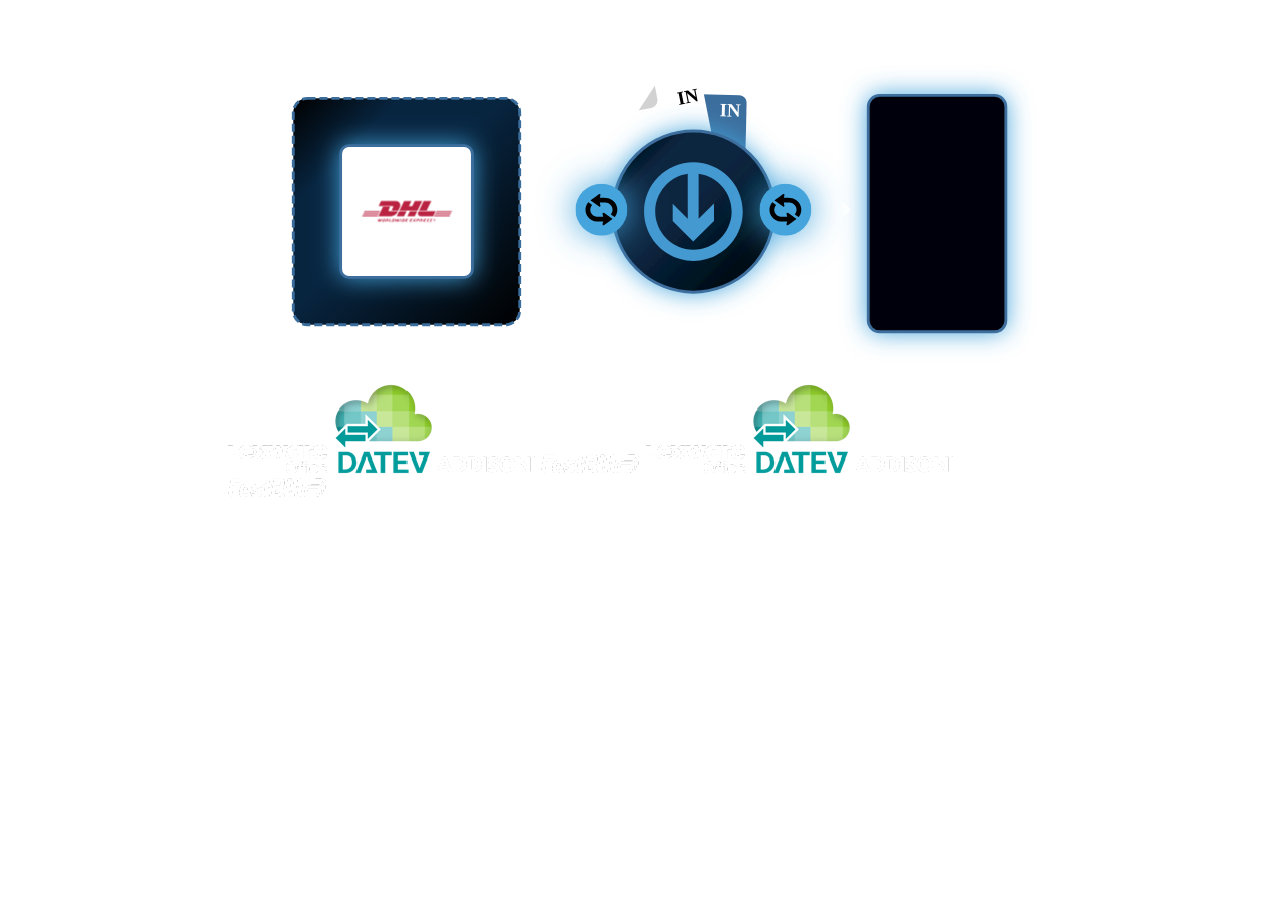
==== index-light.html @ 28462beb "Add files via upload" ====
<!DOCTYPE html>
<html lang="de">
<head>
  <meta charset="UTF-8">
  <meta name="viewport" content="width=device-width, initial-scale=1.0">
  <title>GetMyInvoices Header — Light</title>
  <link rel="stylesheet" href="style.css">
</head>
<body class="light">

  <!--
    LIGHT-VARIANTE des GetMyInvoices Headers.
    Struktur identisch zu index.html — nur <body class="light">
    aktiviert die hellen Theme-Tokens in style.css.
    Falls am Header etwas geändert wird, muss es in BEIDEN Files passieren
    (oder eine Build-Pipeline einrichten).
  -->

  <div class="header-graphic anim-on">

    <!-- ═══════════════════════════════════════════════════════════
         INLINE-SVG: statische Komposition
         ═══════════════════════════════════════════════════════════ -->
    <svg class="bg-svg" viewBox="0 0 824.38 344" xmlns="http://www.w3.org/2000/svg" aria-hidden="true">
      <defs>

        <linearGradient id="bgGradient" x1="0" y1="0" x2="1" y2="1">
          <stop offset="0%"   stop-color="#000000"/>
          <stop offset="24%"  stop-color="#082540"/>
          <stop offset="46%"  stop-color="#082540"/>
          <stop offset="100%" stop-color="#000000"/>
        </linearGradient>

        <filter id="cyanGlow" x="-50%" y="-50%" width="200%" height="200%">
          <feGaussianBlur in="SourceAlpha" stdDeviation="12" result="blur"/>
          <feFlood flood-color="#44A4DC" flood-opacity="0.95" result="color"/>
          <feComposite in="color" in2="blur" operator="in" result="coloredBlur"/>
          <feMerge>
            <feMergeNode in="coloredBlur"/>
            <feMergeNode in="SourceGraphic"/>
          </feMerge>
        </filter>

        <filter id="cyanGlowStrong" x="-100%" y="-100%" width="300%" height="300%">
          <feGaussianBlur in="SourceAlpha" stdDeviation="18" result="blur"/>
          <feFlood flood-color="#44A4DC" flood-opacity="1" result="color"/>
          <feComposite in="color" in2="blur" operator="in" result="coloredBlur"/>
          <feMerge>
            <feMergeNode in="coloredBlur"/>
            <feMergeNode in="SourceGraphic"/>
          </feMerge>
        </filter>

      </defs>

      <g filter="url(#cyanGlow)">
        <rect x="640.54" y="55.31" width="137.67" height="236.53"
              rx="11.29" ry="11.29"
              fill="#060608" stroke="#3c6e9d" stroke-width="2.85"/>
      </g>

      <g fill="#fff">
        <path d="M 286.6 174.19 L 319.55 174.00
                 a 3.95 3.95 0 0 0 3.92 -3.97 v -0.68
                 a 3.95 3.95 0 0 0 -3.97 -3.92 L 286.55 165.62
                 a 3.95 3.95 0 0 0 -3.92 3.97 v 0.68
                 a 3.95 3.95 0 0 0 3.97 3.92 z"/>
        <path d="M 322.22 159.07 l 9.79 9.2 a 1.94 1.94 0 0 1 0 2.82
                 l -9.79 9.2 a 1.27 1.27 0 0 1 -1.75 0
                 a 1.13 1.13 0 0 1 -0.36 -0.82 v -19.59
                 a 1.16 1.16 0 0 1 1.24 -1.16
                 a 1.27 1.27 0 0 1 0.87 0.34"/>
      </g>

      <g fill="#fff">
        <path d="M 576.29 174.19 L 609.24 174.00
                 a 3.95 3.95 0 0 0 3.92 -3.97 v -0.68
                 a 3.95 3.95 0 0 0 -3.97 -3.92 L 576.24 165.62
                 a 3.95 3.95 0 0 0 -3.92 3.97 v 0.68
                 a 3.95 3.95 0 0 0 3.97 3.92 z"/>
        <path d="M 611.91 159.07 l 9.79 9.2 a 1.94 1.94 0 0 1 0 2.82
                 l -9.79 9.2 a 1.27 1.27 0 0 1 -1.75 0
                 a 1.13 1.13 0 0 1 -0.36 -0.82 v -19.59
                 a 1.16 1.16 0 0 1 1.24 -1.16
                 a 1.27 1.27 0 0 1 0.87 0.34"/>
      </g>

      <image href="assets/invoices.svg" x="411" y="38" width="108" height="106"/>

      <g filter="url(#cyanGlow)">
        <circle cx="465.63" cy="171.55" r="80.62"
                fill="url(#bgGradient)" stroke="#3c6e9d" stroke-width="3"/>
      </g>

      <path fill="#4499d1" d="M465.63,122.19 c-27.25,0-49.36,22.11-49.36,49.36
                              s22.11,49.36,49.36,49.36 s49.36-22.11,49.36-49.36
                              s-22.11-49.36-49.36-49.36 z
                              M465.63,209.77 c-21.08,0-38.22-17.14-38.22-38.22
                              c0-19.16,14.16-35.06,32.56-37.8 v44.96
                              l-15.08-14.96 v17.31 l20.57,20.57 l20.74-20.57
                              v-17.48 l-15.34,15.21 v-45.1
                              c18.61,2.56,32.99,18.55,32.99,37.85
                              c0,21.08-17.14,38.22-38.22,38.22 z"/>

      <g filter="url(#cyanGlowStrong)">
        <image href="assets/return-arrow.svg" x="347.64" y="143.73" width="51.93" height="51.93"/>
      </g>

      <g filter="url(#cyanGlowStrong)">
        <image href="assets/return-arrow.svg" x="531.71" y="143.73" width="51.93" height="51.93"/>
      </g>

      <rect x="65.31" y="58.28" width="226.54" height="226.54"
            rx="14.17" ry="14.17"
            fill="url(#bgGradient)"
            stroke="#3c6e9d" stroke-width="2.85"
            stroke-dasharray="8,4"/>

      <g filter="url(#cyanGlow)">
        <rect x="112.67" y="105.64" width="131.82" height="131.82"
              rx="8.25" ry="8.25"
              fill="#fff"
              stroke="#3c6e9d" stroke-width="2.85"/>
      </g>

      <image href="assets/dhl.png" x="128.5" y="154" width="100" height="35"
             preserveAspectRatio="xMidYMid meet"/>

    </svg>


    <!-- ═══════════════════════════════════════════════════════════
         8 PORTAL-LOGOS auf dem Rechteck-Pfad
         ═══════════════════════════════════════════════════════════ -->
    <div class="logos-orbit">
      <div class="logo-anchor" style="--start-frac: 0.05;">
        <div class="logo-box"><img src="assets/google.svg" alt="Google"></div>
      </div>
      <div class="logo-anchor" style="--start-frac: 0.174;">
        <div class="logo-box"><img src="assets/facebook.svg" alt="Facebook"></div>
      </div>
      <div class="logo-anchor" style="--start-frac: 0.30;">
        <div class="logo-box"><img src="assets/adobe.svg" alt="Adobe"></div>
      </div>
      <div class="logo-anchor" style="--start-frac: 0.424;">
        <div class="logo-box"><img src="assets/google.svg" alt="Google"></div>
      </div>
      <div class="logo-anchor" style="--start-frac: 0.55;">
        <div class="logo-box"><img src="assets/spotify.svg" alt="Spotify"></div>
      </div>
      <div class="logo-anchor" style="--start-frac: 0.674;">
        <div class="logo-box"><img src="assets/vodafone.svg" alt="Vodafone"></div>
      </div>
      <div class="logo-anchor" style="--start-frac: 0.80;">
        <div class="logo-box"><img src="assets/openai.svg" alt="OpenAI"></div>
      </div>
      <div class="logo-anchor" style="--start-frac: 0.924;">
        <div class="logo-box"><img src="assets/amazon.svg" alt="Amazon"></div>
      </div>
    </div>


    <!-- ═══════════════════════════════════════════════════════════
         SMARTPHONE-INHALT — Endlos-Scroll der Export-Ziele
         ═══════════════════════════════════════════════════════════ -->
    <div class="phone-content">
      <div class="phone-scroll">
        <img src="assets/lexware-office.png" alt="Lexware Office">
        <img src="assets/datev.png"          alt="DATEV">
        <img src="assets/addison.png"        alt="Addison">
        <img src="assets/fastbill.png"       alt="FastBill">
        <img src="assets/lexware-office.png" alt="" aria-hidden="true">
        <img src="assets/datev.png"          alt="" aria-hidden="true">
        <img src="assets/addison.png"        alt="" aria-hidden="true">
        <img src="assets/fastbill.png"       alt="" aria-hidden="true">
      </div>
    </div>

  </div>

</body>
</html>
---- style.css ----
/* ═══════════════════════════════════════════════════════════════════════
   GetMyInvoices Website-Header — Stylesheet
   Dark-Theme = Default. Light-Theme via <body class="light"> (siehe unten).
   ═══════════════════════════════════════════════════════════════════════ */


/* ─── 1. Theme-Tokens ────────────────────────────────────────────────── */

:root {
  --bg-page:        #060608;     /* Seiten-Hintergrund (dark) */
  --orbit-duration: 60s;         /* Geschwindigkeit der Logo-Rotation */
  --scroll-duration: 16s;        /* Geschwindigkeit des Smartphone-Scrolls */
  --glow-color:     rgba(68, 164, 220, 0.9);   /* Cyan-Glow für Logo-Boxen */
}

body.light {
  --bg-page:        #ffffff;     /* Light-Theme: weißer Hintergrund */
}


/* ─── 2. Reset / Base ────────────────────────────────────────────────── */

* { box-sizing: border-box; }

body {
  margin: 0;
  padding: 40px 20px;
  background: var(--bg-page);
  font-family: -apple-system, BlinkMacSystemFont, 'Segoe UI', Roboto, Arial, sans-serif;
}


/* ─── 3. Header-Komposition (fixe Größe der Original-Designvorlage) ──── */

.header-graphic {
  position: relative;
  width:  824px;
  height: 344px;
  margin: 0 auto;
}

.bg-svg {
  display: block;
  width:  100%;
  height: 100%;
}


/* ─── 4. Logo-Orbit (Portal-Logos auf Rechteck-Pfad) ─────────────────── */

/* Container, sitzt auf dem Mittelpunkt der Portal-Box.
   Box-Mitte in SVG-Koords: (178.58, 171.55) bei viewBox 824x344
   → links 21.67%, oben 49.87% des Containers. */
.logos-orbit {
  position: absolute;
  left: 21.67%;
  top:  49.87%;
  width:  0;
  height: 0;
}

/* Jeder Anchor wandert entlang demselben abgerundeten Rechteck.
   --start-frac (0…1) = Initial-Position auf dem Pfad. */
.logo-anchor {
  position: absolute;
  top:  0;
  left: 0;
  width:  0;
  height: 0;

  /* Pfad: 226.54×226.54-Quadrat um (0,0), Corner-Radius 14.17 */
  offset-path: path('M -99.10 -113.27
                     L  99.10 -113.27 A 14.17 14.17 0 0 1 113.27 -99.10
                     L 113.27   99.10 A 14.17 14.17 0 0 1  99.10 113.27
                     L -99.10  113.27 A 14.17 14.17 0 0 1 -113.27 99.10
                     L -113.27 -99.10 A 14.17 14.17 0 0 1 -99.10 -113.27 Z');
  offset-rotate:   0deg;                          /* Logo NICHT mit Pfad rotieren */
  offset-distance: calc(var(--start-frac) * 100%);
}

/* Logo-Box: weißer Container mit Glow. Bleibt durch offset-rotate:0deg waagerecht. */
.logo-box {
  position: absolute;
  top:  0;
  left: 0;
  width:  38px;
  height: 38px;
  margin: -19px;
  padding: 8px;
  border-radius: 7px;
  background: #fff;
  filter: drop-shadow(0 0 10px var(--glow-color));
}

.logo-box img {
  display: block;
  width:  100%;
  height: 100%;
  object-fit: contain;
}


/* ─── 5. Animation: Logo-Wanderung ───────────────────────────────────── */

/* Wird nur aktiv wenn .anim-on am .header-graphic gesetzt ist. */
.header-graphic.anim-on .logo-anchor {
  animation: walk-rect var(--orbit-duration) linear infinite;
  /* Negativer Delay verschiebt jedem Anchor seinen Startpunkt im Cycle. */
  animation-delay: calc(-1 * var(--orbit-duration) * var(--start-frac));
}

@keyframes walk-rect {
  from { offset-distance: 0%;   }
  to   { offset-distance: 100%; }
}


/* ─── 6. Smartphone-Inhalt (Endlos-Scroll der Export-Logos) ──────────── */

.phone-content {
  position: absolute;
  left:  79%;
  top:   19%;
  width:  14.3%;
  height: 63%;
  overflow: hidden;

  /* Fade-Mask: oben/unten transparent, Mitte voll sichtbar */
  -webkit-mask-image: linear-gradient(to bottom,
    transparent 0%, #000 15%, #000 85%, transparent 100%);
          mask-image: linear-gradient(to bottom,
    transparent 0%, #000 15%, #000 85%, transparent 100%);
}

.phone-scroll {
  display: flex;
  flex-direction: column;
  align-items: center;
  gap: 50px;
  padding: 40px 8px;
  animation: scroll-up var(--scroll-duration) linear infinite;
}

.phone-scroll img {
  width:  90%;
  height: auto;
  max-height: 50px;
  object-fit: contain;
  flex-shrink: 0;
}

@keyframes scroll-up {
  from { transform: translateY(0);    }
  to   { transform: translateY(-50%); }   /* halb hoch = 1 Set, dank Duplikat seamless */
}
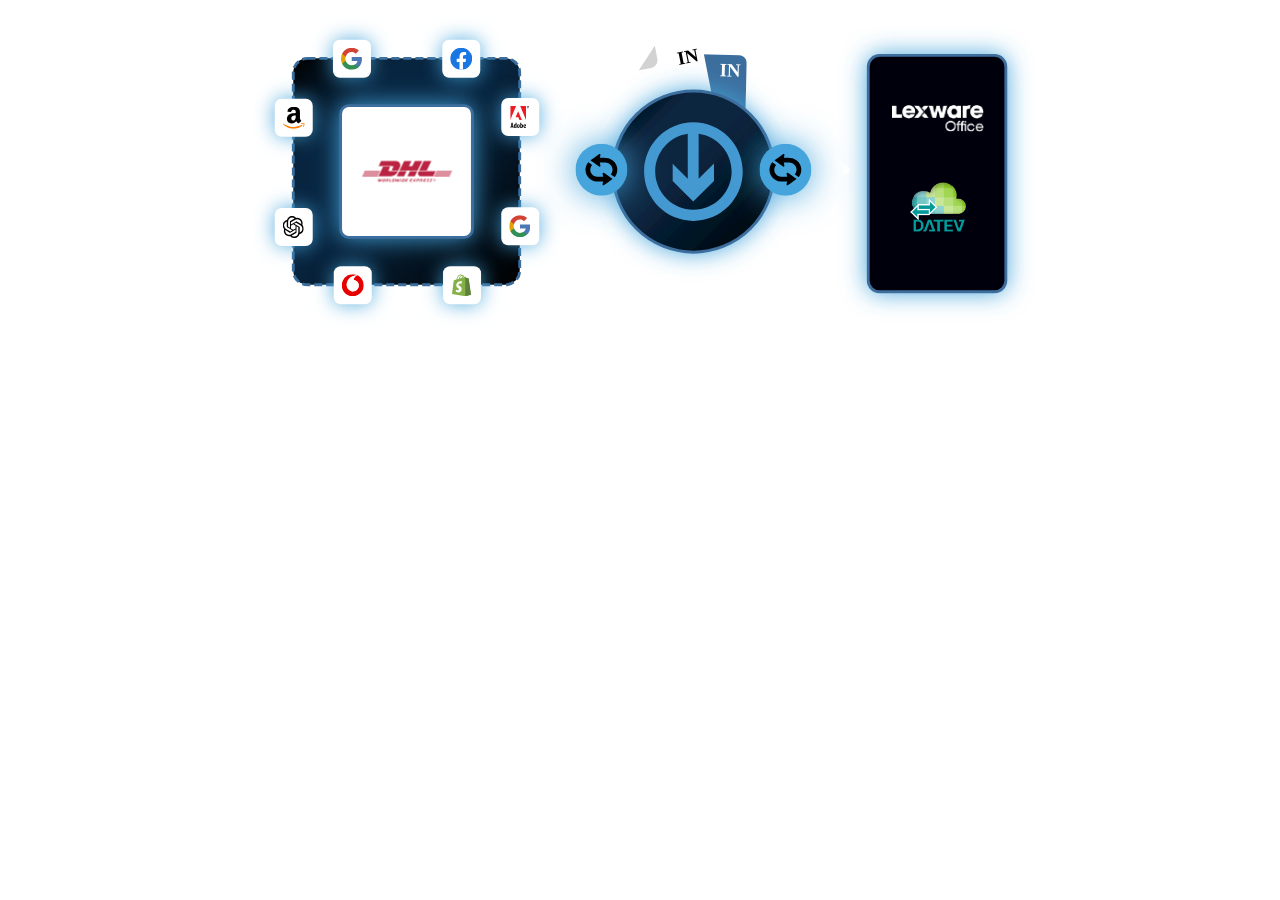
==== commit 935bc9ed: "Add files via upload" ====
--- a/index-light.html
+++ b/index-light.html
@@ -3,6 +3,7 @@
 <head>
   <meta charset="UTF-8">
   <meta name="viewport" content="width=device-width, initial-scale=1.0">
+  <meta name="color-scheme" content="dark light">
   <title>GetMyInvoices Header — Light</title>
   <link rel="stylesheet" href="style.css">
 </head>
@@ -16,7 +17,7 @@
     (oder eine Build-Pipeline einrichten).
   -->
 
-  <div class="header-graphic anim-on">
+  <div class="header-graphic">
 
     <!-- ═══════════════════════════════════════════════════════════
          INLINE-SVG: statische Komposition
@@ -129,6 +130,9 @@
     </svg>
 
 
+    <!-- Drag-Hitzone für die Logo-Rotation -->
+    <div class="orbit-hitzone" aria-hidden="true"></div>
+
     <!-- ═══════════════════════════════════════════════════════════
          8 PORTAL-LOGOS auf dem Rechteck-Pfad
          ═══════════════════════════════════════════════════════════ -->
@@ -178,5 +182,8 @@
 
   </div>
 
+  <!-- JS-Animation + Drag/Wheel-Interaktion (siehe script.js) -->
+  <script src="script.js"></script>
+
 </body>
 </html>
--- a/style.css
+++ b/style.css
@@ -7,14 +7,9 @@
 /* ─── 1. Theme-Tokens ────────────────────────────────────────────────── */
 
 :root {
-  --bg-page:        #060608;     /* Seiten-Hintergrund (dark) */
-  --orbit-duration: 60s;         /* Geschwindigkeit der Logo-Rotation */
-  --scroll-duration: 16s;        /* Geschwindigkeit des Smartphone-Scrolls */
-  --glow-color:     rgba(68, 164, 220, 0.9);   /* Cyan-Glow für Logo-Boxen */
-}
-
-body.light {
-  --bg-page:        #ffffff;     /* Light-Theme: weißer Hintergrund */
+  --orbit-duration: 60s;                         /* Geschwindigkeit der Logo-Rotation */
+  --scroll-duration: 16s;                        /* Geschwindigkeit des Smartphone-Scrolls */
+  --glow-color:     rgba(68, 164, 220, 0.9);     /* Cyan-Glow für Logo-Boxen */
 }
 
 
@@ -22,10 +17,10 @@
 
 * { box-sizing: border-box; }
 
-body {
+html, body {
   margin: 0;
-  padding: 40px 20px;
-  background: var(--bg-page);
+  padding: 0;
+  background: transparent;                       /* Transparent → für Axure-iframe-Embed */
   font-family: -apple-system, BlinkMacSystemFont, 'Segoe UI', Roboto, Arial, sans-serif;
 }
 
@@ -68,14 +63,10 @@
   width:  0;
   height: 0;
 
-  /* Pfad: 226.54×226.54-Quadrat um (0,0), Corner-Radius 14.17 */
-  offset-path: path('M -99.10 -113.27
-                     L  99.10 -113.27 A 14.17 14.17 0 0 1 113.27 -99.10
-                     L 113.27   99.10 A 14.17 14.17 0 0 1  99.10 113.27
-                     L -99.10  113.27 A 14.17 14.17 0 0 1 -113.27 99.10
-                     L -113.27 -99.10 A 14.17 14.17 0 0 1 -99.10 -113.27 Z');
-  offset-rotate:   0deg;                          /* Logo NICHT mit Pfad rotieren */
-  offset-distance: calc(var(--start-frac) * 100%);
+  /* Pfad: 226.54×226.54-Quadrat um (0,0), Corner-Radius 14.17 — einzeilig für Browser-Kompatibilität */
+  offset-path: path('M -99.1 -113.27 L 99.1 -113.27 A 14.17 14.17 0 0 1 113.27 -99.1 L 113.27 99.1 A 14.17 14.17 0 0 1 99.1 113.27 L -99.1 113.27 A 14.17 14.17 0 0 1 -113.27 99.1 L -113.27 -99.1 A 14.17 14.17 0 0 1 -99.1 -113.27 Z');
+  offset-rotate:   0deg;
+  offset-distance: calc(var(--start-frac, 0) * 100%);
 }
 
 /* Logo-Box: weißer Container mit Glow. Bleibt durch offset-rotate:0deg waagerecht. */
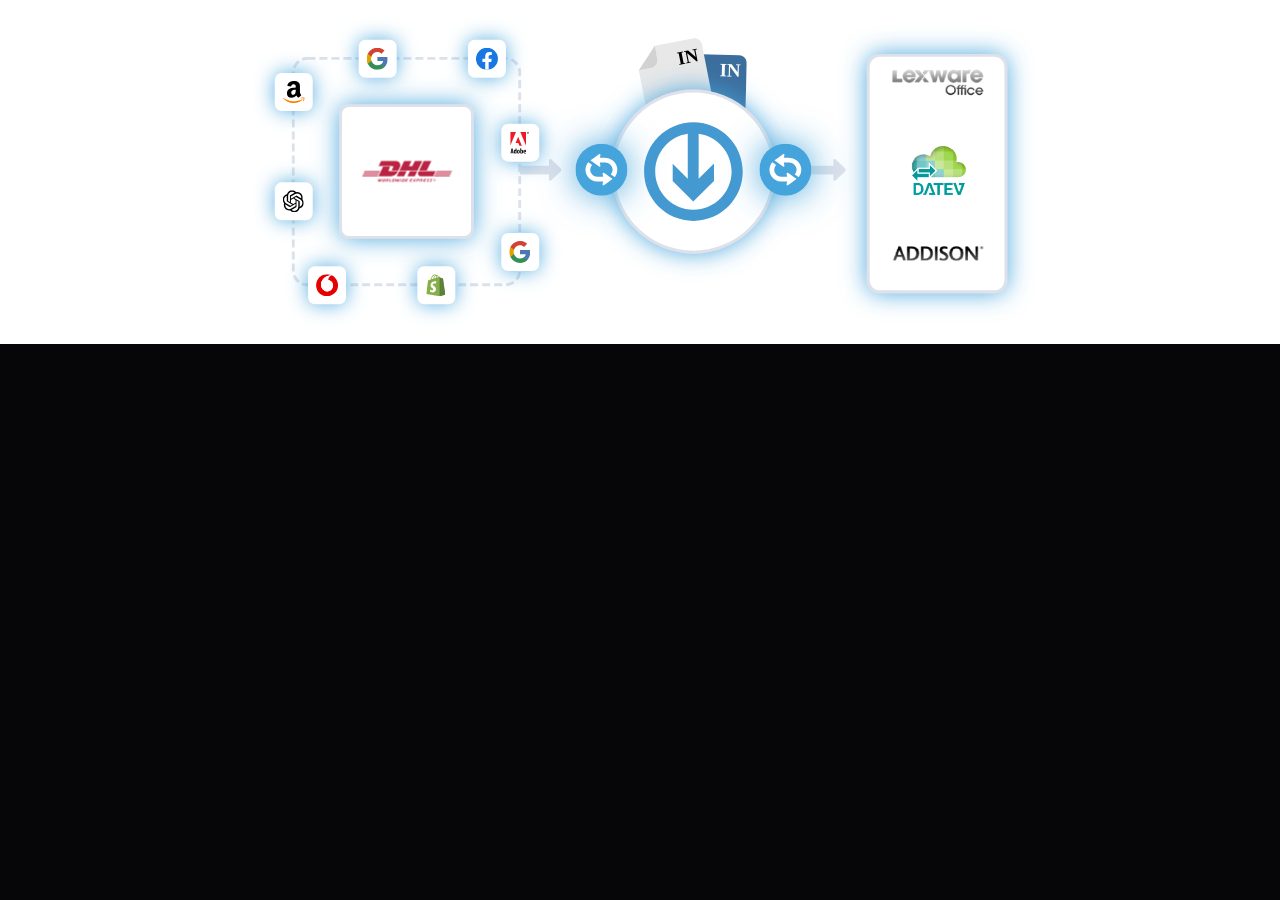
==== commit caaa525f: "Add files via upload" ====
--- a/index-light.html
+++ b/index-light.html
@@ -1,5 +1,5 @@
 <!DOCTYPE html>
-<html lang="de">
+<html lang="en">
 <head>
   <meta charset="UTF-8">
   <meta name="viewport" content="width=device-width, initial-scale=1.0">
@@ -10,21 +10,42 @@
 <body class="light">
 
   <!--
-    LIGHT-VARIANTE des GetMyInvoices Headers.
-    Struktur identisch zu index.html — nur <body class="light">
-    aktiviert die hellen Theme-Tokens in style.css.
-    Falls am Header etwas geändert wird, muss es in BEIDEN Files passieren
-    (oder eine Build-Pipeline einrichten).
+    ═══════════════════════════════════════════════════════════════════════════
+    GetMyInvoices Website Header — LIGHT variant
+    ───────────────────────────────────────────────────────────────────────────
+    Structurally identical to index.html (Dark). The differences:
+
+      ─ <body class="light"> activates the light theme tokens in style.css
+        (--bg-page becomes white).
+      ─ Phone background, center circle, portal box inner: WHITE fill instead
+        of dark/gradient.
+      ─ All strokes use #dde1ea (soft blue-grey) instead of #3c6e9d.
+      ─ The two inline arrows between boxes are replaced with the polished
+        external SVG (assets/light/arrow.svg).
+      ─ Invoice slips, sync bubbles, and the 3 phone logos (Lexware, Addison,
+        FastBill) use their LIGHT variants from /assets/light/.
+      ─ DATEV phone logo + DHL logo + 8 portal logos are shared (/assets/common/).
+
+    The animation logic in script.js is shared with the Dark variant.
+    For full project overview see README.md.
+    ═══════════════════════════════════════════════════════════════════════════
   -->
 
   <div class="header-graphic">
 
-    <!-- ═══════════════════════════════════════════════════════════
-         INLINE-SVG: statische Komposition
-         ═══════════════════════════════════════════════════════════ -->
-    <svg class="bg-svg" viewBox="0 0 824.38 344" xmlns="http://www.w3.org/2000/svg" aria-hidden="true">
+    <!-- ═══════════════════════════════════════════════════════════════════
+         INLINE SVG — static composition of the three regions
+         viewBox 824 × 344 matches the original design canvas.
+         ═══════════════════════════════════════════════════════════════════ -->
+    <svg class="bg-svg" viewBox="0 0 824.38 344"
+         xmlns="http://www.w3.org/2000/svg" aria-hidden="true">
+
       <defs>
-
+        <!--
+          Gradient is defined for compatibility with the SVG structure but
+          is NOT used in the light variant (kept here so dark/light SVGs
+          stay structurally identical for easier maintenance).
+        -->
         <linearGradient id="bgGradient" x1="0" y1="0" x2="1" y2="1">
           <stop offset="0%"   stop-color="#000000"/>
           <stop offset="24%"  stop-color="#082540"/>
@@ -32,6 +53,7 @@
           <stop offset="100%" stop-color="#000000"/>
         </linearGradient>
 
+        <!-- Standard cyan glow — for phone, center circle, inner DHL box -->
         <filter id="cyanGlow" x="-50%" y="-50%" width="200%" height="200%">
           <feGaussianBlur in="SourceAlpha" stdDeviation="12" result="blur"/>
           <feFlood flood-color="#44A4DC" flood-opacity="0.95" result="color"/>
@@ -42,6 +64,7 @@
           </feMerge>
         </filter>
 
+        <!-- Stronger cyan glow — for the two sync bubbles -->
         <filter id="cyanGlowStrong" x="-100%" y="-100%" width="300%" height="300%">
           <feGaussianBlur in="SourceAlpha" stdDeviation="18" result="blur"/>
           <feFlood flood-color="#44A4DC" flood-opacity="1" result="color"/>
@@ -51,48 +74,38 @@
             <feMergeNode in="SourceGraphic"/>
           </feMerge>
         </filter>
-
       </defs>
 
+      <!-- RIGHT: smartphone background — WHITE fill, soft stroke -->
       <g filter="url(#cyanGlow)">
         <rect x="640.54" y="55.31" width="137.67" height="236.53"
               rx="11.29" ry="11.29"
-              fill="#060608" stroke="#3c6e9d" stroke-width="2.85"/>
-      </g>
-
-      <g fill="#fff">
-        <path d="M 286.6 174.19 L 319.55 174.00
-                 a 3.95 3.95 0 0 0 3.92 -3.97 v -0.68
-                 a 3.95 3.95 0 0 0 -3.97 -3.92 L 286.55 165.62
-                 a 3.95 3.95 0 0 0 -3.92 3.97 v 0.68
-                 a 3.95 3.95 0 0 0 3.97 3.92 z"/>
-        <path d="M 322.22 159.07 l 9.79 9.2 a 1.94 1.94 0 0 1 0 2.82
-                 l -9.79 9.2 a 1.27 1.27 0 0 1 -1.75 0
-                 a 1.13 1.13 0 0 1 -0.36 -0.82 v -19.59
-                 a 1.16 1.16 0 0 1 1.24 -1.16
-                 a 1.27 1.27 0 0 1 0.87 0.34"/>
-      </g>
-
-      <g fill="#fff">
-        <path d="M 576.29 174.19 L 609.24 174.00
-                 a 3.95 3.95 0 0 0 3.92 -3.97 v -0.68
-                 a 3.95 3.95 0 0 0 -3.97 -3.92 L 576.24 165.62
-                 a 3.95 3.95 0 0 0 -3.92 3.97 v 0.68
-                 a 3.95 3.95 0 0 0 3.97 3.92 z"/>
-        <path d="M 611.91 159.07 l 9.79 9.2 a 1.94 1.94 0 0 1 0 2.82
-                 l -9.79 9.2 a 1.27 1.27 0 0 1 -1.75 0
-                 a 1.13 1.13 0 0 1 -0.36 -0.82 v -19.59
-                 a 1.16 1.16 0 0 1 1.24 -1.16
-                 a 1.27 1.27 0 0 1 0.87 0.34"/>
-      </g>
-
-      <image href="assets/invoices.svg" x="411" y="38" width="108" height="106"/>
-
+              fill="#ffffff" stroke="#dde1ea" stroke-width="2.85"/>
+      </g>
+
+      <!--
+        Inline arrow #1: Portal box → Center circle
+        Light variant uses the polished external arrow.
+        Positioned so the shaft's left edge aligns with the portal box border.
+      -->
+      <image href="assets/light/arrow.svg"
+             x="291.85" y="158.95" width="41.82" height="21.91"/>
+
+      <!-- Inline arrow #2: Center circle → Smartphone -->
+      <image href="assets/light/arrow.svg"
+             x="576.29" y="158.95" width="41.82" height="21.91"/>
+
+      <!-- "IN" invoice slips — light variant (soft grey) -->
+      <image href="assets/light/invoices.svg"
+             x="411" y="38" width="108" height="106"/>
+
+      <!-- CENTER: download circle — WHITE fill, soft stroke -->
       <g filter="url(#cyanGlow)">
         <circle cx="465.63" cy="171.55" r="80.62"
-                fill="url(#bgGradient)" stroke="#3c6e9d" stroke-width="3"/>
-      </g>
-
+                fill="#ffffff" stroke="#dde1ea" stroke-width="3"/>
+      </g>
+
+      <!-- CENTER: download arrow icon inside the circle -->
       <path fill="#4499d1" d="M465.63,122.19 c-27.25,0-49.36,22.11-49.36,49.36
                               s22.11,49.36,49.36,49.36 s49.36-22.11,49.36-49.36
                               s-22.11-49.36-49.36-49.36 z
@@ -103,86 +116,103 @@
                               c18.61,2.56,32.99,18.55,32.99,37.85
                               c0,21.08-17.14,38.22-38.22,38.22 z"/>
 
+      <!-- Left sync bubble — light variant (cyan-filled circle) -->
       <g filter="url(#cyanGlowStrong)">
-        <image href="assets/return-arrow.svg" x="347.64" y="143.73" width="51.93" height="51.93"/>
-      </g>
-
+        <image href="assets/light/return-arrow.svg"
+               x="347.64" y="143.73" width="51.93" height="51.93"/>
+      </g>
+
+      <!-- Right sync bubble -->
       <g filter="url(#cyanGlowStrong)">
-        <image href="assets/return-arrow.svg" x="531.71" y="143.73" width="51.93" height="51.93"/>
-      </g>
-
+        <image href="assets/light/return-arrow.svg"
+               x="531.71" y="143.73" width="51.93" height="51.93"/>
+      </g>
+
+      <!--
+        LEFT: portal box with dashed border.
+        Light variant: NO fill (transparent), soft stroke.
+      -->
       <rect x="65.31" y="58.28" width="226.54" height="226.54"
             rx="14.17" ry="14.17"
-            fill="url(#bgGradient)"
-            stroke="#3c6e9d" stroke-width="2.85"
+            fill="none"
+            stroke="#dde1ea" stroke-width="2.85"
             stroke-dasharray="8,4"/>
 
+      <!-- LEFT: inner white box (visually contains the DHL logo) -->
       <g filter="url(#cyanGlow)">
         <rect x="112.67" y="105.64" width="131.82" height="131.82"
               rx="8.25" ry="8.25"
-              fill="#fff"
-              stroke="#3c6e9d" stroke-width="2.85"/>
-      </g>
-
-      <image href="assets/dhl.png" x="128.5" y="154" width="100" height="35"
+              fill="#ffffff"
+              stroke="#dde1ea" stroke-width="2.85"/>
+      </g>
+
+      <!-- LEFT: DHL logo (shared with dark variant) -->
+      <image href="assets/common/dhl.png" x="128.5" y="154" width="100" height="35"
              preserveAspectRatio="xMidYMid meet"/>
 
     </svg>
 
 
-    <!-- Drag-Hitzone für die Logo-Rotation -->
+    <!-- Drag hitzone (see script.js → "Orbit drag" section) -->
     <div class="orbit-hitzone" aria-hidden="true"></div>
 
-    <!-- ═══════════════════════════════════════════════════════════
-         8 PORTAL-LOGOS auf dem Rechteck-Pfad
-         ═══════════════════════════════════════════════════════════ -->
+
+    <!-- ═══════════════════════════════════════════════════════════════════
+         8 PORTAL LOGOS — animated along the rectangular path
+         (shared with the dark variant; logos come from /assets/common/)
+         ═══════════════════════════════════════════════════════════════════ -->
     <div class="logos-orbit">
       <div class="logo-anchor" style="--start-frac: 0.05;">
-        <div class="logo-box"><img src="assets/google.svg" alt="Google"></div>
+        <div class="logo-box"><img src="assets/common/google.svg" alt="Google"></div>
       </div>
       <div class="logo-anchor" style="--start-frac: 0.174;">
-        <div class="logo-box"><img src="assets/facebook.svg" alt="Facebook"></div>
+        <div class="logo-box"><img src="assets/common/facebook.svg" alt="Facebook"></div>
       </div>
       <div class="logo-anchor" style="--start-frac: 0.30;">
-        <div class="logo-box"><img src="assets/adobe.svg" alt="Adobe"></div>
+        <div class="logo-box"><img src="assets/common/adobe.svg" alt="Adobe"></div>
       </div>
       <div class="logo-anchor" style="--start-frac: 0.424;">
-        <div class="logo-box"><img src="assets/google.svg" alt="Google"></div>
+        <div class="logo-box"><img src="assets/common/google.svg" alt="Google"></div>
       </div>
       <div class="logo-anchor" style="--start-frac: 0.55;">
-        <div class="logo-box"><img src="assets/spotify.svg" alt="Spotify"></div>
+        <div class="logo-box"><img src="assets/common/spotify.svg" alt="Spotify"></div>
       </div>
       <div class="logo-anchor" style="--start-frac: 0.674;">
-        <div class="logo-box"><img src="assets/vodafone.svg" alt="Vodafone"></div>
+        <div class="logo-box"><img src="assets/common/vodafone.svg" alt="Vodafone"></div>
       </div>
       <div class="logo-anchor" style="--start-frac: 0.80;">
-        <div class="logo-box"><img src="assets/openai.svg" alt="OpenAI"></div>
+        <div class="logo-box"><img src="assets/common/openai.svg" alt="OpenAI"></div>
       </div>
       <div class="logo-anchor" style="--start-frac: 0.924;">
-        <div class="logo-box"><img src="assets/amazon.svg" alt="Amazon"></div>
+        <div class="logo-box"><img src="assets/common/amazon.svg" alt="Amazon"></div>
       </div>
     </div>
 
 
-    <!-- ═══════════════════════════════════════════════════════════
-         SMARTPHONE-INHALT — Endlos-Scroll der Export-Ziele
-         ═══════════════════════════════════════════════════════════ -->
+    <!-- ═══════════════════════════════════════════════════════════════════
+         SMARTPHONE CONTENT — infinite scroll of accounting export targets
+         Light variant uses the BLACK versions of Lexware/Addison/FastBill
+         (visible on the white phone background). DATEV is shared.
+         Add/remove must happen in BOTH the original + duplicate set.
+         ═══════════════════════════════════════════════════════════════════ -->
     <div class="phone-content">
       <div class="phone-scroll">
-        <img src="assets/lexware-office.png" alt="Lexware Office">
-        <img src="assets/datev.png"          alt="DATEV">
-        <img src="assets/addison.png"        alt="Addison">
-        <img src="assets/fastbill.png"       alt="FastBill">
-        <img src="assets/lexware-office.png" alt="" aria-hidden="true">
-        <img src="assets/datev.png"          alt="" aria-hidden="true">
-        <img src="assets/addison.png"        alt="" aria-hidden="true">
-        <img src="assets/fastbill.png"       alt="" aria-hidden="true">
+        <img src="assets/light/lexware-office.png" alt="Lexware Office">
+        <img src="assets/common/datev.png"         alt="DATEV">
+        <img src="assets/light/addison.png"        alt="Addison">
+        <img src="assets/light/fastbill.png"       alt="FastBill">
+        <!-- Loop duplicate (must mirror the original set) -->
+        <img src="assets/light/lexware-office.png" alt="" aria-hidden="true">
+        <img src="assets/common/datev.png"         alt="" aria-hidden="true">
+        <img src="assets/light/addison.png"        alt="" aria-hidden="true">
+        <img src="assets/light/fastbill.png"       alt="" aria-hidden="true">
       </div>
     </div>
 
   </div>
 
-  <!-- JS-Animation + Drag/Wheel-Interaktion (siehe script.js) -->
+
+  <!-- Animation loop + drag/wheel interactions — see script.js -->
   <script src="script.js"></script>
 
 </body>
--- a/style.css
+++ b/style.css
@@ -1,31 +1,48 @@
-/* ═══════════════════════════════════════════════════════════════════════
-   GetMyInvoices Website-Header — Stylesheet
-   Dark-Theme = Default. Light-Theme via <body class="light"> (siehe unten).
-   ═══════════════════════════════════════════════════════════════════════ */
+/* ═══════════════════════════════════════════════════════════════════════════
+   GetMyInvoices Website Header — Stylesheet
+   Shared by index.html (Dark / default) and index-light.html (body.light).
+   ═══════════════════════════════════════════════════════════════════════════ */
 
 
-/* ─── 1. Theme-Tokens ────────────────────────────────────────────────── */
+/* ─── 1. Theme tokens ──────────────────────────────────────────────────────
+   The DARK theme is the default. Light theme is activated by adding
+   `class="light"` to <body>. Add additional light-mode overrides to the
+   `body.light { … }` block below if more tokens need to switch.
+   ─────────────────────────────────────────────────────────────────────────── */
 
 :root {
-  --orbit-duration: 60s;                         /* Geschwindigkeit der Logo-Rotation */
-  --scroll-duration: 16s;                        /* Geschwindigkeit des Smartphone-Scrolls */
-  --glow-color:     rgba(68, 164, 220, 0.9);     /* Cyan-Glow für Logo-Boxen */
+  /* Layout / page */
+  --bg-page:         #060608;                       /* dark page background */
+
+  /* Animation timing — read by script.js via getComputedStyle() */
+  --orbit-duration:  60;                            /* seconds per full orbit  */
+  --scroll-duration: 16;                            /* seconds per scroll loop */
+
+  /* Logo box glow — light cyan halo around the white logo containers */
+  --glow-color:      rgba(68, 164, 220, 0.9);
+
+  /* Browser-level color scheme hint */
+  color-scheme: dark light;
+}
+
+body.light {
+  --bg-page: #ffffff;                               /* light page background */
 }
 
 
-/* ─── 2. Reset / Base ────────────────────────────────────────────────── */
+/* ─── 2. Reset / base ────────────────────────────────────────────────────── */
 
 * { box-sizing: border-box; }
 
 html, body {
   margin: 0;
   padding: 0;
-  background: transparent;                       /* Transparent → für Axure-iframe-Embed */
+  background: var(--bg-page);
   font-family: -apple-system, BlinkMacSystemFont, 'Segoe UI', Roboto, Arial, sans-serif;
 }
 
 
-/* ─── 3. Header-Komposition (fixe Größe der Original-Designvorlage) ──── */
+/* ─── 3. Header composition (fixed size of the original design canvas) ──── */
 
 .header-graphic {
   position: relative;
@@ -41,11 +58,13 @@
 }
 
 
-/* ─── 4. Logo-Orbit (Portal-Logos auf Rechteck-Pfad) ─────────────────── */
+/* ─── 4. Logo orbit (8 portal logos animated on a rectangular path) ─────── */
 
-/* Container, sitzt auf dem Mittelpunkt der Portal-Box.
-   Box-Mitte in SVG-Koords: (178.58, 171.55) bei viewBox 824x344
-   → links 21.67%, oben 49.87% des Containers. */
+/*
+  The container sits at the CENTER of the portal box.
+  SVG coords of the portal box center: (178.58, 171.55) within the 824×344
+  viewBox → 21.67% from left, 49.87% from top of the .header-graphic.
+*/
 .logos-orbit {
   position: absolute;
   left: 21.67%;
@@ -54,8 +73,26 @@
   height: 0;
 }
 
-/* Jeder Anchor wandert entlang demselben abgerundeten Rechteck.
-   --start-frac (0…1) = Initial-Position auf dem Pfad. */
+/*
+  Drag hitzone — invisible overlay above the portal box that captures
+  mouse/touch events for the orbit-drag interaction. Sized slightly larger
+  than the box so the logos that float along the border are also covered.
+*/
+.orbit-hitzone {
+  position: absolute;
+  left: 7.9%;
+  top:  16.9%;
+  width:  20%;
+  height: 65.8%;
+  cursor: grab;
+  z-index: 10;
+}
+.orbit-hitzone.dragging { cursor: grabbing; }
+
+/*
+  Each .logo-anchor follows the same rounded-rectangle path.
+  `--start-frac` (0.0 to 1.0) sets the logo's initial position on the path.
+*/
 .logo-anchor {
   position: absolute;
   top:  0;
@@ -63,13 +100,17 @@
   width:  0;
   height: 0;
 
-  /* Pfad: 226.54×226.54-Quadrat um (0,0), Corner-Radius 14.17 — einzeilig für Browser-Kompatibilität */
+  /* Path: 226.54 × 226.54 square centered at (0,0), corner radius 14.17.
+     Kept on one line for broad browser compatibility. */
   offset-path: path('M -99.1 -113.27 L 99.1 -113.27 A 14.17 14.17 0 0 1 113.27 -99.1 L 113.27 99.1 A 14.17 14.17 0 0 1 99.1 113.27 L -99.1 113.27 A 14.17 14.17 0 0 1 -113.27 99.1 L -113.27 -99.1 A 14.17 14.17 0 0 1 -99.1 -113.27 Z');
   offset-rotate:   0deg;
   offset-distance: calc(var(--start-frac, 0) * 100%);
 }
 
-/* Logo-Box: weißer Container mit Glow. Bleibt durch offset-rotate:0deg waagerecht. */
+/*
+  Each logo sits in a white container with a soft cyan glow.
+  `offset-rotate: 0deg` on the parent keeps the box horizontal as it travels.
+*/
 .logo-box {
   position: absolute;
   top:  0;
@@ -91,22 +132,7 @@
 }
 
 
-/* ─── 5. Animation: Logo-Wanderung ───────────────────────────────────── */
-
-/* Wird nur aktiv wenn .anim-on am .header-graphic gesetzt ist. */
-.header-graphic.anim-on .logo-anchor {
-  animation: walk-rect var(--orbit-duration) linear infinite;
-  /* Negativer Delay verschiebt jedem Anchor seinen Startpunkt im Cycle. */
-  animation-delay: calc(-1 * var(--orbit-duration) * var(--start-frac));
-}
-
-@keyframes walk-rect {
-  from { offset-distance: 0%;   }
-  to   { offset-distance: 100%; }
-}
-
-
-/* ─── 6. Smartphone-Inhalt (Endlos-Scroll der Export-Logos) ──────────── */
+/* ─── 5. Smartphone content (infinite scroll of export logos) ───────────── */
 
 .phone-content {
   position: absolute;
@@ -115,8 +141,9 @@
   width:  14.3%;
   height: 63%;
   overflow: hidden;
+  cursor: ns-resize;                                /* hint for wheel/drag */
 
-  /* Fade-Mask: oben/unten transparent, Mitte voll sichtbar */
+  /* Top/bottom fade mask so logos fade in/out instead of cutting hard */
   -webkit-mask-image: linear-gradient(to bottom,
     transparent 0%, #000 15%, #000 85%, transparent 100%);
           mask-image: linear-gradient(to bottom,
@@ -129,7 +156,8 @@
   align-items: center;
   gap: 50px;
   padding: 40px 8px;
-  animation: scroll-up var(--scroll-duration) linear infinite;
+  /* transform is set by script.js — no CSS animation here (would conflict
+     with the JS-controlled scroll position) */
 }
 
 .phone-scroll img {
@@ -140,7 +168,9 @@
   flex-shrink: 0;
 }
 
-@keyframes scroll-up {
-  from { transform: translateY(0);    }
-  to   { transform: translateY(-50%); }   /* halb hoch = 1 Set, dank Duplikat seamless */
-}
+
+/* ─── 6. Animation is JS-driven ─────────────────────────────────────────────
+   See script.js for the requestAnimationFrame loop and drag/wheel
+   interaction handlers. No CSS animations are defined here because
+   they would compete with the JS state.
+   ─────────────────────────────────────────────────────────────────────────── */
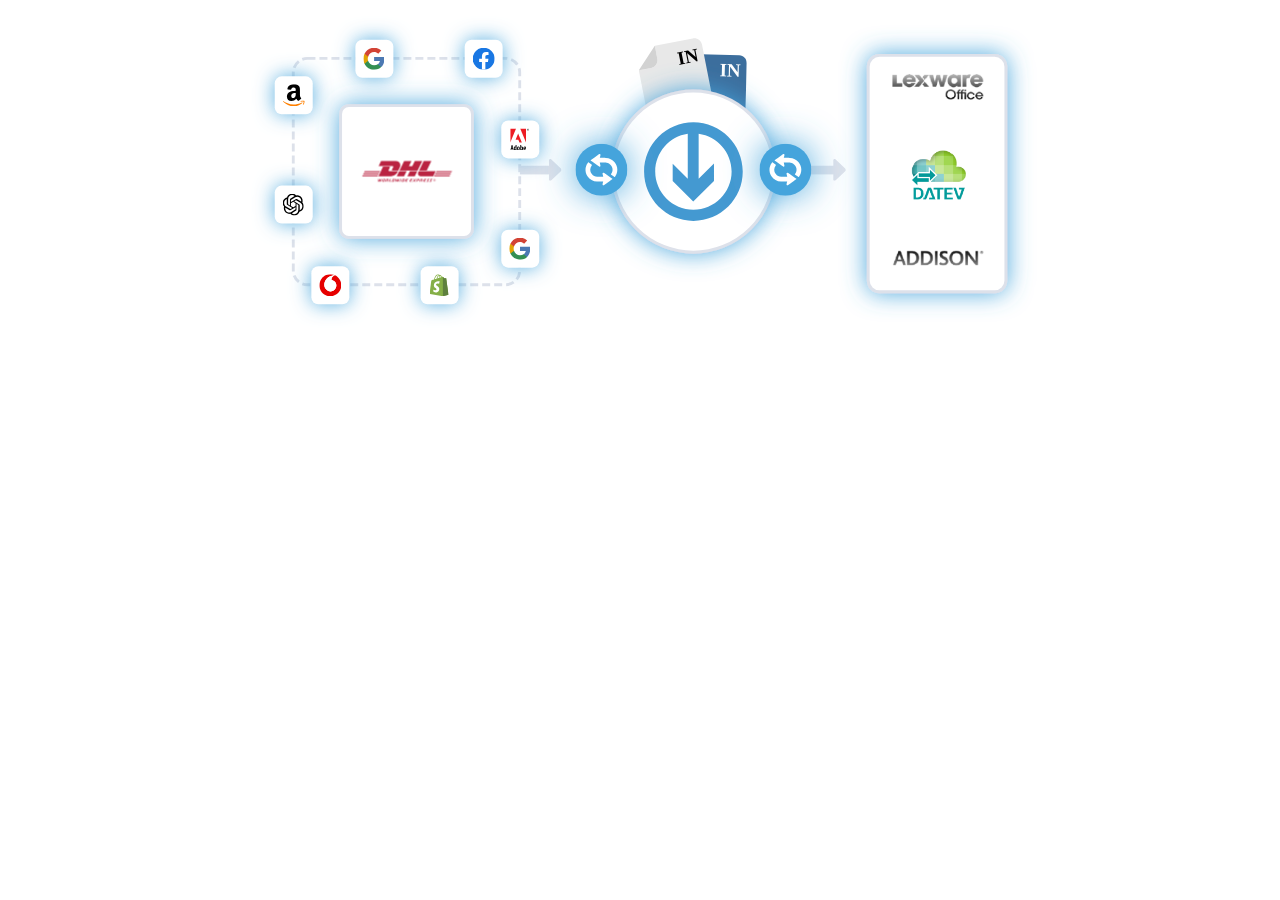
==== commit 2088a6dc: "Add files via upload" ====
--- a/index-light.html
+++ b/index-light.html
@@ -146,7 +146,24 @@
               stroke="#dde1ea" stroke-width="2.85"/>
       </g>
 
-      <!-- LEFT: DHL logo (shared with dark variant) -->
+      <!--
+        LEFT: DHL logo centered on the inner white box.
+
+        ★ DYNAMIC SWAP TARGET ★
+        This logo is intended to change per portal subpage:
+          /amazon  → amazon logo here
+          /google  → google logo here
+          etc.
+
+        In the production templating system (Hugo / Lovable / React), replace
+        the static src with a page-level parameter, e.g.:
+
+          Hugo:    <image href="{{ .Params.portalLogo | default "assets/common/dhl.png" }}" ...
+          React:   <image href={portalLogo || "/assets/common/dhl.png"} ...
+
+        For global swap (one logo for all pages): just replace the file at
+        assets/common/dhl.png — no code change needed.
+      -->
       <image href="assets/common/dhl.png" x="128.5" y="154" width="100" height="35"
              preserveAspectRatio="xMidYMid meet"/>
 
--- a/style.css
+++ b/style.css
@@ -11,9 +11,6 @@
    ─────────────────────────────────────────────────────────────────────────── */
 
 :root {
-  /* Layout / page */
-  --bg-page:         #060608;                       /* dark page background */
-
   /* Animation timing — read by script.js via getComputedStyle() */
   --orbit-duration:  60;                            /* seconds per full orbit  */
   --scroll-duration: 16;                            /* seconds per scroll loop */
@@ -25,10 +22,6 @@
   color-scheme: dark light;
 }
 
-body.light {
-  --bg-page: #ffffff;                               /* light page background */
-}
-
 
 /* ─── 2. Reset / base ────────────────────────────────────────────────────── */
 
@@ -37,7 +30,11 @@
 html, body {
   margin: 0;
   padding: 0;
-  background: var(--bg-page);
+  /* No background declared on purpose.
+     The header is designed to overlay the existing website page background —
+     the parent page provides its own dark or light surroundings.
+     Standalone preview pages will fall back to the browser default
+     background (usually white). */
   font-family: -apple-system, BlinkMacSystemFont, 'Segoe UI', Roboto, Arial, sans-serif;
 }
 
